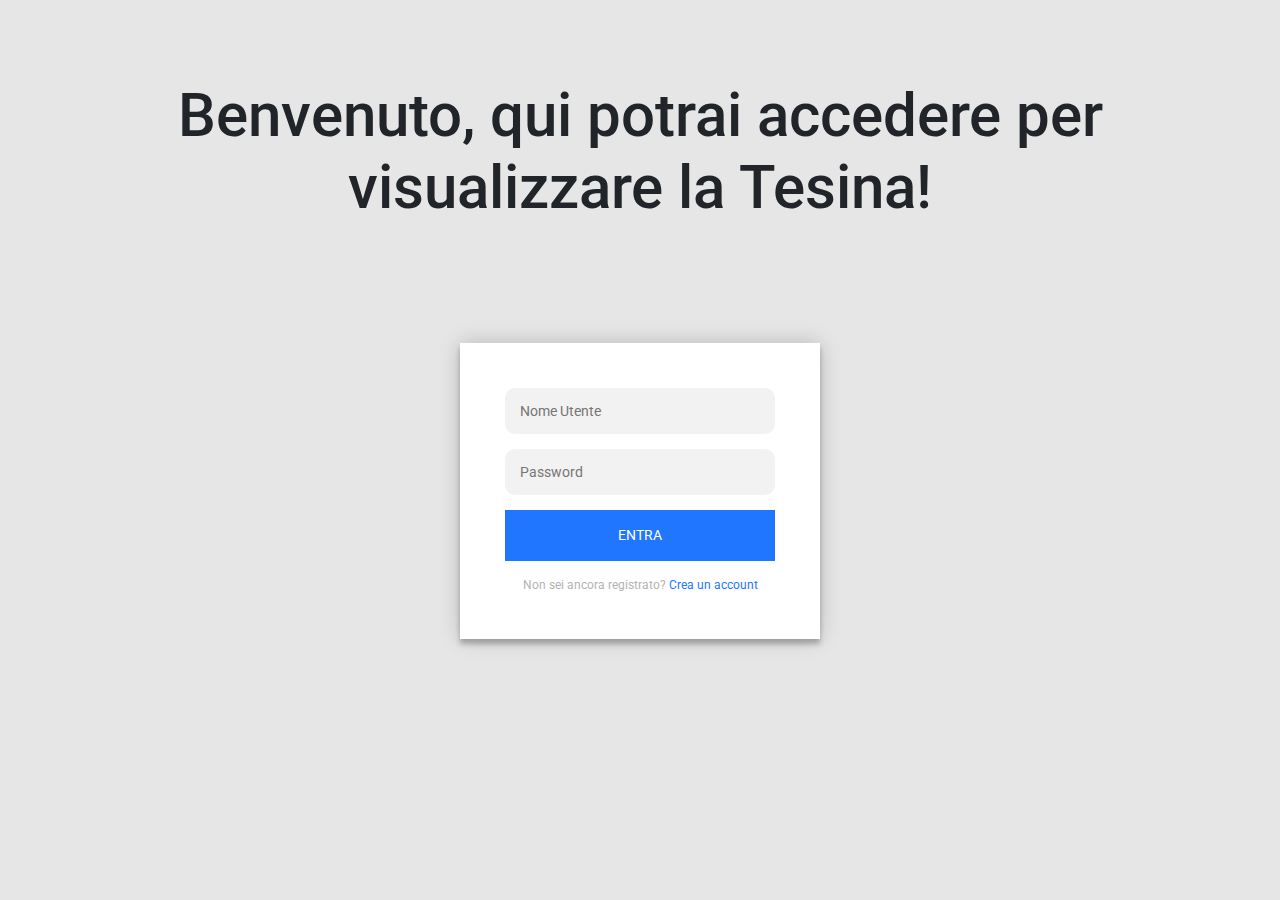
==== index.html @ 2415716e "Tesina bella su Elone Muschio" ====
<!DOCTYPE html>
<html>
<head>
    <meta charset="utf-8" />
    <meta http-equiv="X-UA-Compatible" content="IE=edge">
    <title>Login page Tesina 2017/2018</title>
    <meta name="viewport" content="width=device-width, initial-scale=1">
    <link rel="stylesheet" type="text/css" media="screen" href="loginregistrazione.css" />
    <link rel="stylesheet" type="text/css" media="screen" href="bootstrap.css" />
    <script src="https://code.jquery.com/jquery-3.2.1.slim.min.js" integrity="sha384-KJ3o2DKtIkvYIK3UENzmM7KCkRr/rE9/Qpg6aAZGJwFDMVNA/GpGFF93hXpG5KkN" crossorigin="anonymous"></script>
    <script src="https://cdnjs.cloudflare.com/ajax/libs/popper.js/1.12.9/umd/popper.min.js" integrity="sha384-ApNbgh9B+Y1QKtv3Rn7W3mgPxhU9K/ScQsAP7hUibX39j7fakFPskvXusvfa0b4Q" crossorigin="anonymous"></script>
    <script src="https://maxcdn.bootstrapcdn.com/bootstrap/4.0.0/js/bootstrap.min.js" integrity="sha384-JZR6Spejh4U02d8jOt6vLEHfe/JQGiRRSQQxSfFWpi1MquVdAyjUar5+76PVCmYl" crossorigin="anonymous"></script>

</head>
<body>
<div class="container">
        <div class="row">
            <div class="col-lg-12 col-md-12 col-sm-12">
                <h4>Benvenuto, qui potrai accedere per visualizzare la Tesina!</h4>
            </div>
        </div>
    <div class="row">
        <div class="col-lg-12 col-md-12 col-sm-12">
            <div class="login-page">
                <div class="form">
                    <form name="loginForm" action="login.php" onsubmit="return validaForm()" method="POST">
                        <input type="nomeutente" name="nomeutente" placeholder="Nome Utente" required/>
                        <input type="password" name="pass" placeholder="Password" required/>
                        <button>Entra</button>
                        <p class="message">Non sei ancora registrato? <a href="registrazione.html">Crea un account</a></p>
                    </form>
                </div>
            </div>
        </div>
    </div>
</div>


</body>
</html>
---- loginregistrazione.css ----
@import url(https://fonts.googleapis.com/css?family=Roboto:300);
@import url('https://fonts.googleapis.com/css?family=Crete+Round');

h2{
  font-family: 'Crete Round', serif;
}
.login-page {
  padding-top: 10%;
  margin: auto;
}
.form {
  position: relative;
  z-index: 1;
  background: #FFFFFF;
  max-width: 360px;
  margin: 0 auto 100px;
  padding: 45px;
  text-align: center;
  box-shadow: 0 0 20px 0 rgba(0, 0, 0, 0.2), 0 5px 5px 0 rgba(0, 0, 0, 0.24);
}
.form input {
  font-family: "Roboto", sans-serif;
  outline: 0;
  background: #f2f2f2;
  width: 100%;
  border: 0;
  margin: 0 0 15px;
  padding: 15px;
  box-sizing: border-box;
  font-size: 14px;
}
.form button {
  font-family: "Roboto", sans-serif;
  text-transform: uppercase;
  outline: 0;
  background: #2176FF;
  width: 100%;
  border: 0;
  padding: 15px;
  color: #FFFFFF;
  font-size: 14px;
  -webkit-transition: all 0.3 ease;
  transition: all 0.3 ease;
  cursor: pointer;
}
.form button:hover,.form button:active,.form button:focus {
  background: rgb(0, 85, 221);
}
.form .message {
  margin: 15px 0 0;
  color: #b3b3b3;
  font-size: 12px;
}
.form .message a {
  color: #2176FF;
  text-decoration: none;
}
.form .register-form {
  display: none;
}
.container {
  position: relative;
  z-index: 1;
  max-width: 300px;
  margin: 0 auto;
}
.container:before, .container:after {
  content: "";
  display: block;
  clear: both;
}
.container .info {
  margin: 50px auto;
  text-align: center;
}
.container .info h1 {
  margin: 0 0 15px;
  padding: 0;
  font-size: 36px;
  font-weight: 300;
  color: #1a1a1a;
}
.container .info span {
  color: #4d4d4d;
  font-size: 12px;
}
.container .info span a {
  color: #000000;
  text-decoration: none;
}
.container .info span .fa {
  color: #EF3B3A;
}
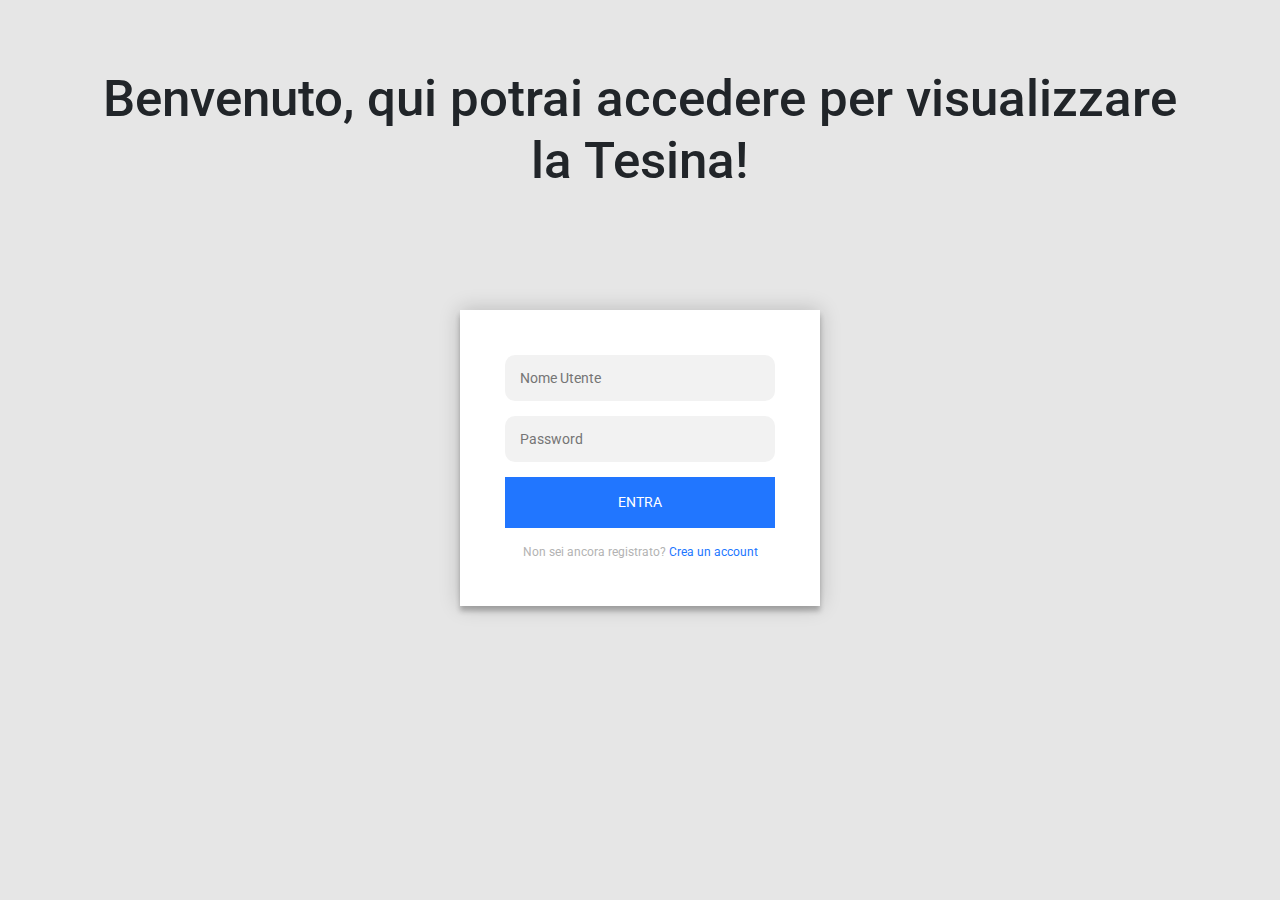
==== commit e2c418c4: "Aggiunta Gestione" ====
--- a/index.html
+++ b/index.html
@@ -10,7 +10,12 @@
     <script src="https://code.jquery.com/jquery-3.2.1.slim.min.js" integrity="sha384-KJ3o2DKtIkvYIK3UENzmM7KCkRr/rE9/Qpg6aAZGJwFDMVNA/GpGFF93hXpG5KkN" crossorigin="anonymous"></script>
     <script src="https://cdnjs.cloudflare.com/ajax/libs/popper.js/1.12.9/umd/popper.min.js" integrity="sha384-ApNbgh9B+Y1QKtv3Rn7W3mgPxhU9K/ScQsAP7hUibX39j7fakFPskvXusvfa0b4Q" crossorigin="anonymous"></script>
     <script src="https://maxcdn.bootstrapcdn.com/bootstrap/4.0.0/js/bootstrap.min.js" integrity="sha384-JZR6Spejh4U02d8jOt6vLEHfe/JQGiRRSQQxSfFWpi1MquVdAyjUar5+76PVCmYl" crossorigin="anonymous"></script>
-
+<style>
+    h4 {
+        font-size: 4vw;
+        text-align: center;
+    }
+</style>
 </head>
 <body>
 <div class="container">
